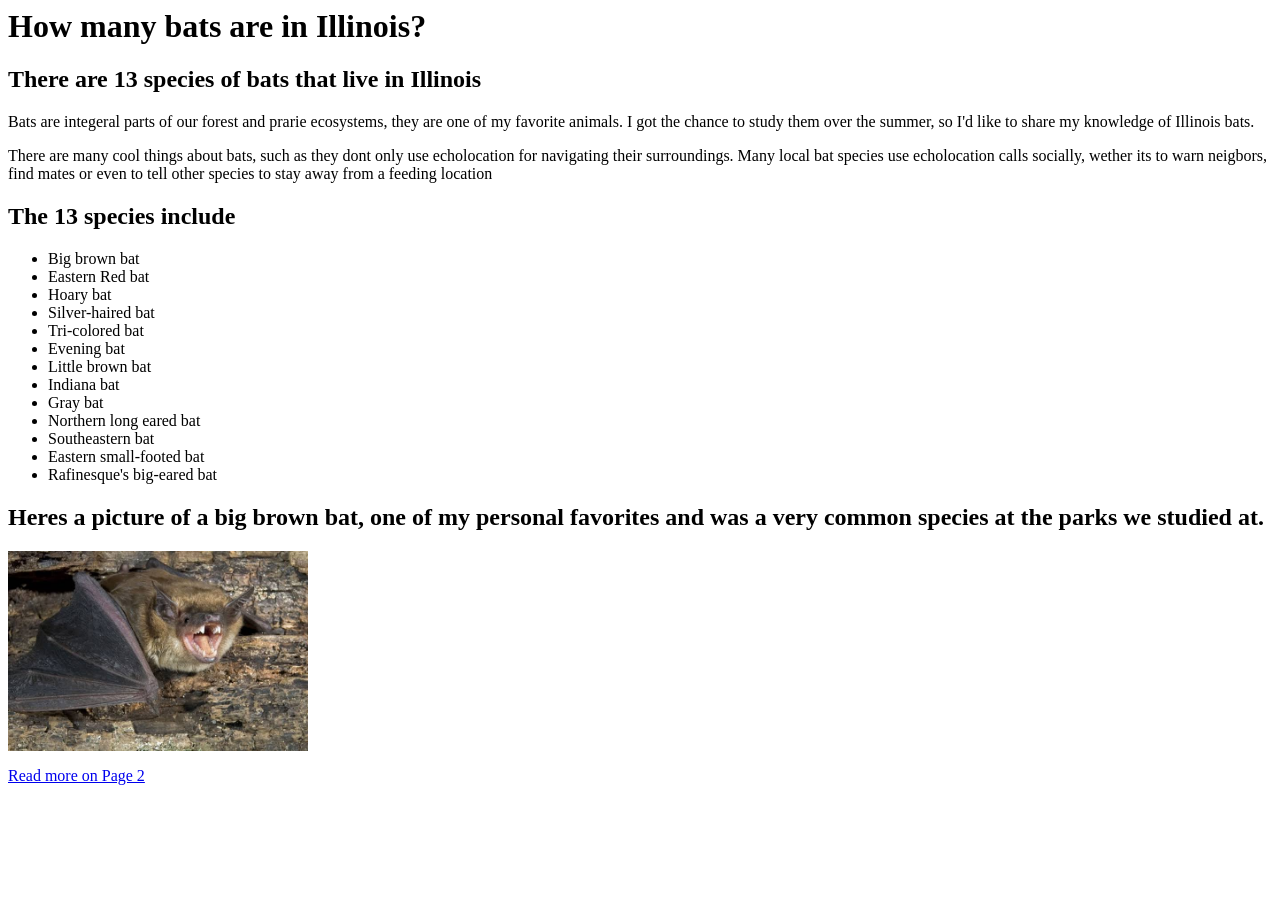
==== index.html @ 37f1aaad "Added content to page2.html, and fixed the link between the two pages. In page2.html I talk about th" ====
<html lang="en">
<head>
    <title>Bats of Illinois</title>
</head>
<body>

    <h1>How many bats are in Illinois?</h1>

    <h2>There are 13 species of bats that live in Illinois</h2>

    <p>
       Bats are integeral parts of our forest and prarie ecosystems, they are one of
       my favorite animals. I got the chance to study them over the summer, so I'd like to share
       my knowledge of Illinois bats.
    </p>

    <p>
        There are many cool things about bats, such as they dont 
        only use echolocation for navigating their surroundings. Many local 
        bat species use echolocation calls socially, wether its to warn neigbors,
        find mates or even to tell other species to stay away from a feeding location

    </p>

    <h2>The 13 species include</h2>

    <ul>
        <li>Big brown bat</li>
        <li>Eastern Red bat</li>
        <li>Hoary bat</li>
        <li>Silver-haired bat</li>
        <li>Tri-colored bat</li>
        <li>Evening bat</li>
        <li>Little brown bat</li>
        <li>Indiana bat</li>
        <li>Gray bat</li> 
        <li>Northern long eared bat</li>
        <li>Southeastern bat</li>
        <li>Eastern small-footed bat</li>
        <li>Rafinesque's big-eared bat</li>
    </ul>

    <h2>Heres a picture of a big brown bat, one of my personal favorites and was a very common species at the parks we studied at.</h2>
    <img src="images/bigbrown.jpg" alt="Big brown bat" width="300">

    <p>
       <a href="page2.html">Read more on Page 2</a>
    </p>
 
</body>
</html>
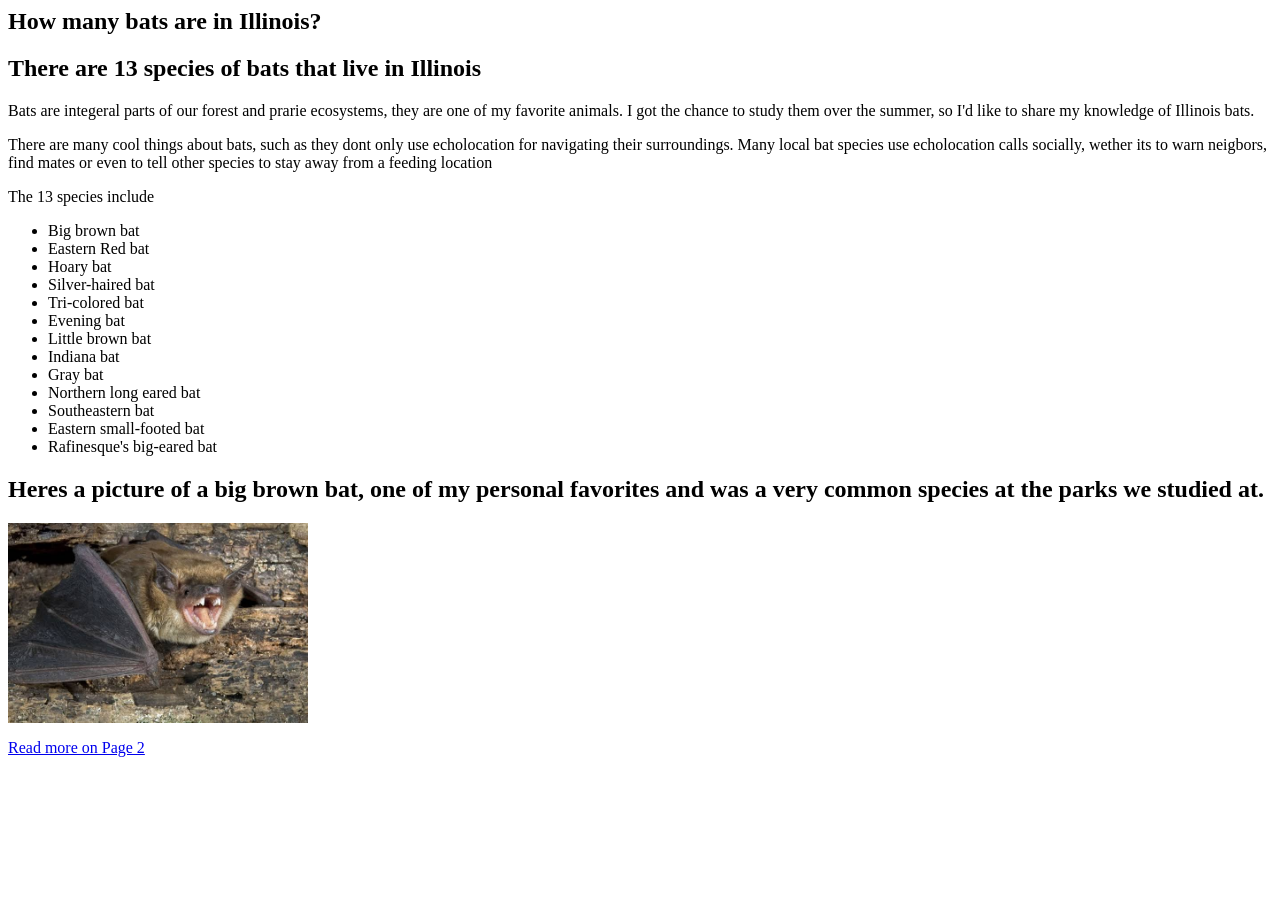
==== commit 5dce2fdd: "On both index.html and page2.html I switched the syntax to what is required, added sections and head" ====
--- a/index.html
+++ b/index.html
@@ -1,28 +1,28 @@
 <html lang="en">
-<head>
-    <title>Bats of Illinois</title>
-</head>
-<body>
+<header> <!-- The header section -->
+    <title>Bats of Illinois</title> <!-- Sets the title -->
+</header>
+<body> <!-- The body contains everything that is displayed on the webpage -->
+    <section> <!-- Groups the main introductory content into one section -->
+        <h1>How many bats are in Illinois?</h1> <!-- Main heading of the webpage -->
 
-    <h1>How many bats are in Illinois?</h1>
+        <h2>There are 13 species of bats that live in Illinois</h2> <!-- A second-level heading that provides additional information -->
 
-    <h2>There are 13 species of bats that live in Illinois</h2>
+        <p> <!-- Paragraph containing an introduction -->
+            Bats are integeral parts of our forest and prarie ecosystems, they are one of
+            my favorite animals. I got the chance to study them over the summer, so I'd like to share
+             my knowledge of Illinois bats.
+        </p>
 
-    <p>
-       Bats are integeral parts of our forest and prarie ecosystems, they are one of
-       my favorite animals. I got the chance to study them over the summer, so I'd like to share
-       my knowledge of Illinois bats.
-    </p>
+        <p> <!-- Another paragraph explaining facts -->
+            There are many cool things about bats, such as they dont 
+            only use echolocation for navigating their surroundings. Many local 
+            bat species use echolocation calls socially, wether its to warn neigbors,
+            find mates or even to tell other species to stay away from a feeding location
 
-    <p>
-        There are many cool things about bats, such as they dont 
-        only use echolocation for navigating their surroundings. Many local 
-        bat species use echolocation calls socially, wether its to warn neigbors,
-        find mates or even to tell other species to stay away from a feeding location
-
-    </p>
-
-    <h2>The 13 species include</h2>
+        </p>
+    </section> <!-- Closes the main section -->
+    <header>The 13 species include</header> <!-- Heading introducing the list of Illinois bat species -->
 
     <ul>
         <li>Big brown bat</li>
@@ -40,12 +40,13 @@
         <li>Rafinesque's big-eared bat</li>
     </ul>
 
-    <h2>Heres a picture of a big brown bat, one of my personal favorites and was a very common species at the parks we studied at.</h2>
-    <img src="images/bigbrown.jpg" alt="Big brown bat" width="300">
+    <h2>Heres a picture of a big brown bat, one of my personal favorites and was a very common species at the parks we studied at.</h2> <!-- Heading introducing the picture -->
+    <img src="images/bigbrown.jpg" alt="Big brown bat" width="300"> <!-- Displays an image from the images folder -->
 
-    <p>
-       <a href="page2.html">Read more on Page 2</a>
-    </p>
- 
-</body>
+    <footer> <!-- Footer contains  links at the bottom of the webpage -->
+        <p>
+            <a href="page2.html">Read more on Page 2</a>
+        </p>
+    </footer>
+</body> <!-- Closes the body of the webpage -->
 </html>
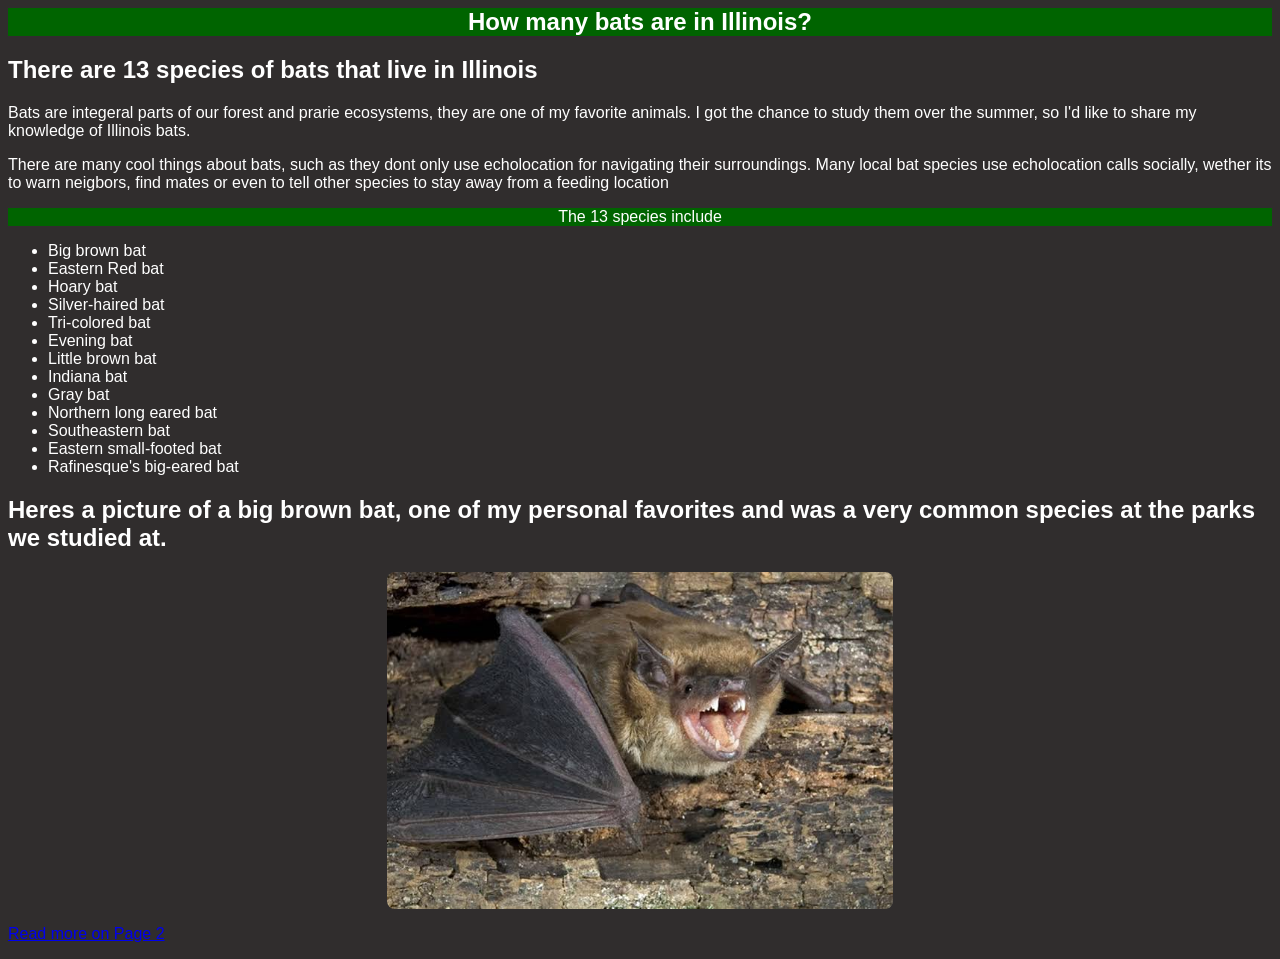
==== commit fea5743b: "Created style.css, stylizing the webpage and the images." ====
--- a/index.html
+++ b/index.html
@@ -1,52 +1,53 @@
 <html lang="en">
-<header> <!-- The header section -->
-    <title>Bats of Illinois</title> <!-- Sets the title -->
-</header>
-<body> <!-- The body contains everything that is displayed on the webpage -->
-    <section> <!-- Groups the main introductory content into one section -->
-        <h1>How many bats are in Illinois?</h1> <!-- Main heading of the webpage -->
+    <head><link rel="stylesheet" href="./css/style.css" /></head>
+    <header> <!-- The header section -->
+        <title>Bats of Illinois</title> <!-- Sets the title -->
+    </header>
+    <body> <!-- The body contains everything that is displayed on the webpage -->
+        <section> <!-- Groups the main introductory content into one section -->
+            <h1>How many bats are in Illinois?</h1> <!-- Main heading of the webpage -->
 
-        <h2>There are 13 species of bats that live in Illinois</h2> <!-- A second-level heading that provides additional information -->
+            <h2>There are 13 species of bats that live in Illinois</h2> <!-- A second-level heading that provides additional information -->
 
-        <p> <!-- Paragraph containing an introduction -->
-            Bats are integeral parts of our forest and prarie ecosystems, they are one of
-            my favorite animals. I got the chance to study them over the summer, so I'd like to share
-             my knowledge of Illinois bats.
-        </p>
+            <p> <!-- Paragraph containing an introduction -->
+                Bats are integeral parts of our forest and prarie ecosystems, they are one of
+                my favorite animals. I got the chance to study them over the summer, so I'd like to share
+                my knowledge of Illinois bats.
+            </p>
 
-        <p> <!-- Another paragraph explaining facts -->
-            There are many cool things about bats, such as they dont 
-            only use echolocation for navigating their surroundings. Many local 
-            bat species use echolocation calls socially, wether its to warn neigbors,
-            find mates or even to tell other species to stay away from a feeding location
+            <p> <!-- Another paragraph explaining facts -->
+                There are many cool things about bats, such as they dont 
+                only use echolocation for navigating their surroundings. Many local 
+                bat species use echolocation calls socially, wether its to warn neigbors,
+                find mates or even to tell other species to stay away from a feeding location
 
-        </p>
-    </section> <!-- Closes the main section -->
-    <header>The 13 species include</header> <!-- Heading introducing the list of Illinois bat species -->
+            </p>
+        </section> <!-- Closes the main section -->
+        <header>The 13 species include</header> <!-- Heading introducing the list of Illinois bat species -->
 
-    <ul>
-        <li>Big brown bat</li>
-        <li>Eastern Red bat</li>
-        <li>Hoary bat</li>
-        <li>Silver-haired bat</li>
-        <li>Tri-colored bat</li>
-        <li>Evening bat</li>
-        <li>Little brown bat</li>
-        <li>Indiana bat</li>
-        <li>Gray bat</li> 
-        <li>Northern long eared bat</li>
-        <li>Southeastern bat</li>
-        <li>Eastern small-footed bat</li>
-        <li>Rafinesque's big-eared bat</li>
-    </ul>
+        <ul> <!-- Starts an unordered list -->
+            <li>Big brown bat</li>
+            <li>Eastern Red bat</li>
+            <li>Hoary bat</li>
+            <li>Silver-haired bat</li>
+            <li>Tri-colored bat</li>
+            <li>Evening bat</li>
+            <li>Little brown bat</li>
+            <li>Indiana bat</li>
+            <li>Gray bat</li> 
+            <li>Northern long eared bat</li>
+            <li>Southeastern bat</li>
+            <li>Eastern small-footed bat</li>
+            <li>Rafinesque's big-eared bat</li>
+        </ul> <!-- Closes an unordered list -->
 
-    <h2>Heres a picture of a big brown bat, one of my personal favorites and was a very common species at the parks we studied at.</h2> <!-- Heading introducing the picture -->
-    <img src="images/bigbrown.jpg" alt="Big brown bat" width="300"> <!-- Displays an image from the images folder -->
+        <h2>Heres a picture of a big brown bat, one of my personal favorites and was a very common species at the parks we studied at.</h2> <!-- Heading introducing the picture -->
+        <img src="images/bigbrown.jpg" alt="Big brown bat" width="300"> <!-- Displays an image from the images folder -->
 
-    <footer> <!-- Footer contains  links at the bottom of the webpage -->
-        <p>
-            <a href="page2.html">Read more on Page 2</a>
-        </p>
-    </footer>
-</body> <!-- Closes the body of the webpage -->
+        <footer> <!-- Footer contains  links at the bottom of the webpage -->
+            <p>
+                <a href="page2.html">Read more on Page 2</a>
+            </p>
+        </footer>
+    </body> <!-- Closes the body of the webpage -->
 </html>
--- a/css/style.css
+++ b/css/style.css
@@ -0,0 +1,20 @@
+body {
+    background-color: rgb(48, 45, 45);
+    font-family: sans-serif;
+    color: white;
+}
+header {
+  background-color: darkgreen ;
+  text-align: center;
+}
+h1{
+    background-color: darkgreen ;
+    text-align: center;
+    
+}
+img {
+  width: 40%;
+  border-radius: 8px;
+  display: block;
+  margin: auto;
+}
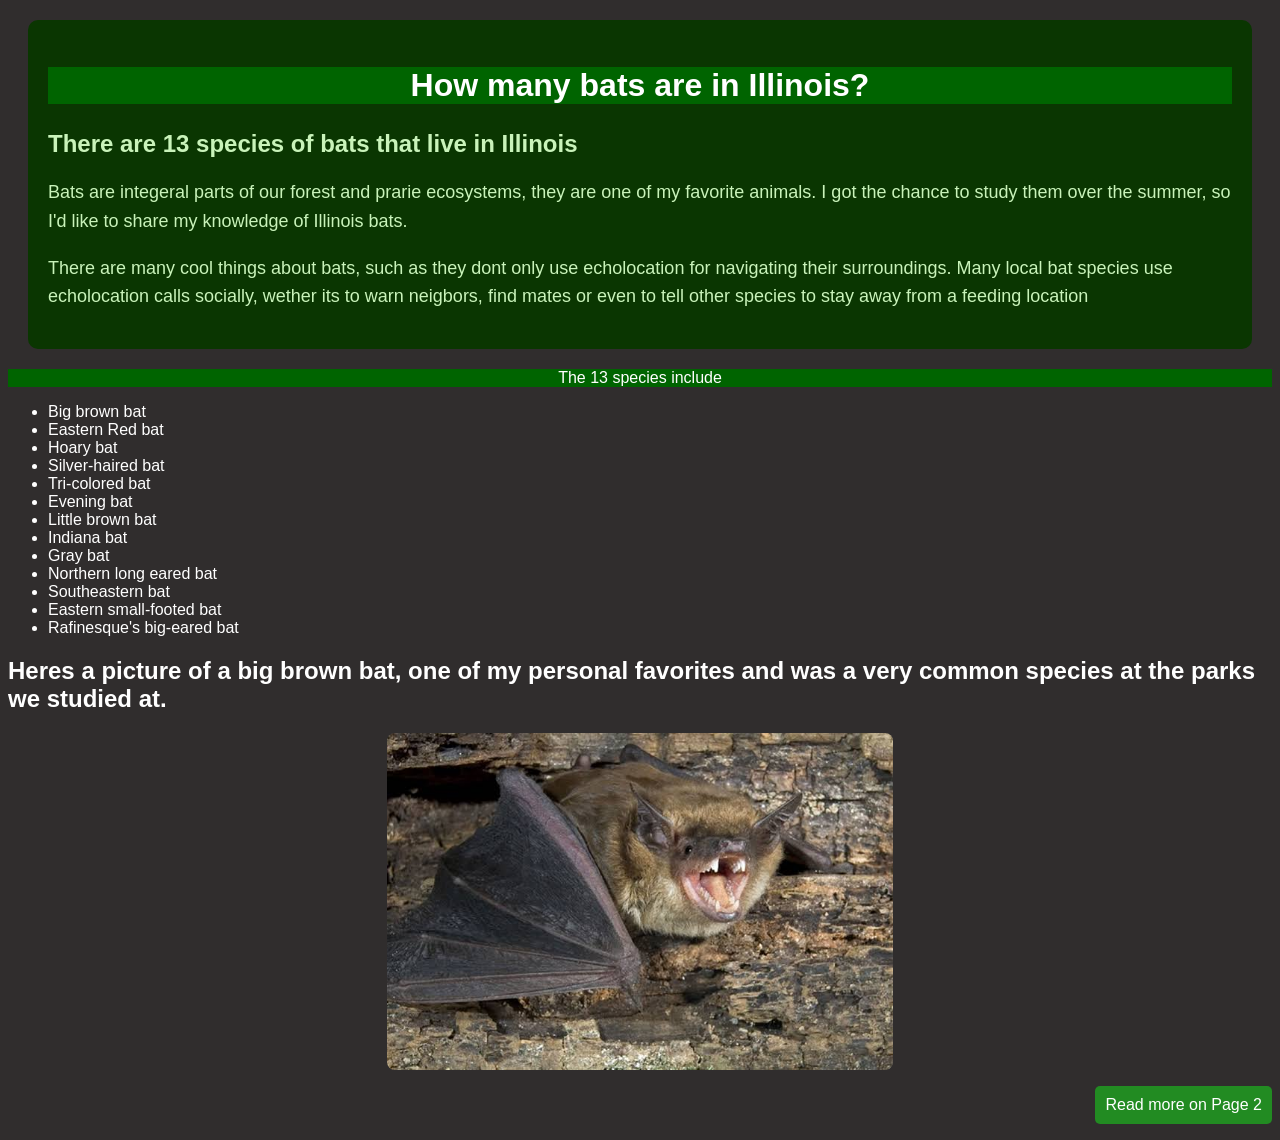
==== commit a53ada1e: "Added classes to index.html, and accordingly stylized those classes in style.css" ====
--- a/index.html
+++ b/index.html
@@ -4,18 +4,18 @@
         <title>Bats of Illinois</title> <!-- Sets the title -->
     </header>
     <body> <!-- The body contains everything that is displayed on the webpage -->
-        <section> <!-- Groups the main introductory content into one section -->
-            <h1>How many bats are in Illinois?</h1> <!-- Main heading of the webpage -->
+        <section id ="MainText"> <!-- Groups the main introductory content into one section -->
+            <h1 class="OnPgTitle">How many bats are in Illinois?</h1> <!-- Main heading of the webpage -->
 
-            <h2>There are 13 species of bats that live in Illinois</h2> <!-- A second-level heading that provides additional information -->
+            <h2 class ="SubTitle"> There are 13 species of bats that live in Illinois</h2> <!-- A second-level heading that provides additional information -->
 
-            <p> <!-- Paragraph containing an introduction -->
+            <p class ="FirstPara"> <!-- Paragraph containing an introduction -->
                 Bats are integeral parts of our forest and prarie ecosystems, they are one of
                 my favorite animals. I got the chance to study them over the summer, so I'd like to share
                 my knowledge of Illinois bats.
             </p>
 
-            <p> <!-- Another paragraph explaining facts -->
+            <p class="SecoundPara"> <!-- Another paragraph explaining facts -->
                 There are many cool things about bats, such as they dont 
                 only use echolocation for navigating their surroundings. Many local 
                 bat species use echolocation calls socially, wether its to warn neigbors,
@@ -25,7 +25,7 @@
         </section> <!-- Closes the main section -->
         <header>The 13 species include</header> <!-- Heading introducing the list of Illinois bat species -->
 
-        <ul> <!-- Starts an unordered list -->
+        <ul class = "List1"> <!-- Starts an unordered list -->
             <li>Big brown bat</li>
             <li>Eastern Red bat</li>
             <li>Hoary bat</li>
@@ -41,13 +41,14 @@
             <li>Rafinesque's big-eared bat</li>
         </ul> <!-- Closes an unordered list -->
 
-        <h2>Heres a picture of a big brown bat, one of my personal favorites and was a very common species at the parks we studied at.</h2> <!-- Heading introducing the picture -->
-        <img src="images/bigbrown.jpg" alt="Big brown bat" width="300"> <!-- Displays an image from the images folder -->
-
-        <footer> <!-- Footer contains  links at the bottom of the webpage -->
-            <p>
-                <a href="page2.html">Read more on Page 2</a>
-            </p>
-        </footer>
+         <nav id="footer">
+            <h2 class = "ImgTitle">Heres a picture of a big brown bat, one of my personal favorites and was a very common species at the parks we studied at.</h2> <!-- Heading introducing the picture -->
+            <img src="images/bigbrown.jpg" alt="Big brown bat" width="300"> <!-- Displays an image from the images folder -->
+            <footer> <!-- Footer contains  links at the bottom of the webpage -->
+                <p class="button" >
+                    <a href="page2.html">Read more on Page 2</a>
+                </p>
+            </footer>
+        </nav>
     </body> <!-- Closes the body of the webpage -->
 </html>
--- a/css/style.css
+++ b/css/style.css
@@ -17,4 +17,47 @@
   border-radius: 8px;
   display: block;
   margin: auto;
+}
+#MainText {
+    background-color: rgb(10, 54, 1);
+    padding: 20px;
+    margin: 20px;
+    border-radius: 10px;
+}
+.OnPgTitle {
+    color: white;
+    font-size: 32px;
+    text-align: center;
+}
+.SubTitle {
+    color: rgb(201, 243, 186);
+    font-size: 24px;
+}
+.FirstPara {
+    color: rgb(201, 243, 186);
+    font-size: 18px;
+    line-height: 1.6;
+}
+
+.SecoundPara {
+    color: rgb(201, 243, 186);
+    font-size: 18px;
+    line-height: 1.6;
+}
+.button {
+    background-color: #228b22;
+    padding: 10px;
+    border-radius: 5px;
+    text-align: right;
+    margin-left: auto;
+    width: fit-content;
+}
+
+.button a {
+    color: white;
+    text-decoration: none;
+}
+
+.button:hover {
+    background-color: #006400;
 }
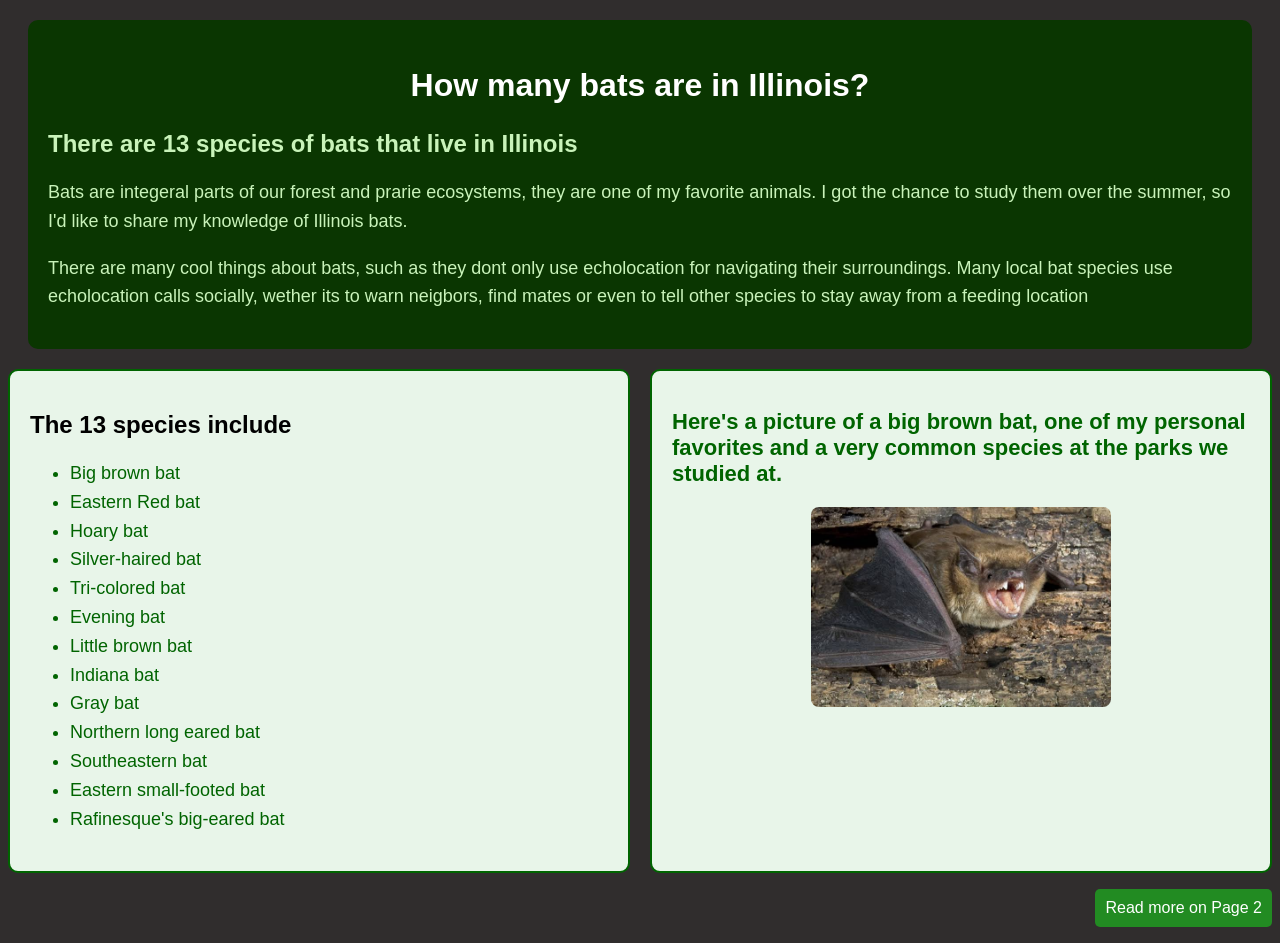
==== commit d67313a4: "Add page styling and Flexbox layout. And some other small changes," ====
--- a/index.html
+++ b/index.html
@@ -23,27 +23,41 @@
 
             </p>
         </section> <!-- Closes the main section -->
-        <header>The 13 species include</header> <!-- Heading introducing the list of Illinois bat species -->
+        <div class="FlexContainer">
+            <!-- Box 1: List of bat species -->
+            <div class="FlexBox">
+                <h2 class = List1Title>The 13 species include</h2>
 
-        <ul class = "List1"> <!-- Starts an unordered list -->
-            <li>Big brown bat</li>
-            <li>Eastern Red bat</li>
-            <li>Hoary bat</li>
-            <li>Silver-haired bat</li>
-            <li>Tri-colored bat</li>
-            <li>Evening bat</li>
-            <li>Little brown bat</li>
-            <li>Indiana bat</li>
-            <li>Gray bat</li> 
-            <li>Northern long eared bat</li>
-            <li>Southeastern bat</li>
-            <li>Eastern small-footed bat</li>
-            <li>Rafinesque's big-eared bat</li>
-        </ul> <!-- Closes an unordered list -->
+                <ul class="List1">
+                    <li>Big brown bat</li>
+                    <li>Eastern Red bat</li>
+                    <li>Hoary bat</li>
+                    <li>Silver-haired bat</li>
+                    <li>Tri-colored bat</li>
+                    <li>Evening bat</li>
+                    <li>Little brown bat</li>
+                    <li>Indiana bat</li>
+                    <li>Gray bat</li>
+                    <li>Northern long eared bat</li>
+                    <li>Southeastern bat</li>
+                    <li>Eastern small-footed bat</li>
+                    <li>Rafinesque's big-eared bat</li>
+                </ul>
+            </div>
 
-         <nav id="footer">
-            <h2 class = "ImgTitle">Heres a picture of a big brown bat, one of my personal favorites and was a very common species at the parks we studied at.</h2> <!-- Heading introducing the picture -->
-            <img src="images/bigbrown.jpg" alt="Big brown bat" width="300"> <!-- Displays an image from the images folder -->
+            <!-- Box 2: Image title and image -->
+            <div class="FlexBox">
+                <h2 class="ImgTitle">
+                    Here's a picture of a big brown bat, one of my personal
+                    favorites and a very common species at the parks we studied at.
+                </h2>
+
+                <img src="images/bigbrown.jpg" alt="Big brown bat" width="300">
+            </div>
+
+        </div>
+        
+        <nav id="footer">
             <footer> <!-- Footer contains  links at the bottom of the webpage -->
                 <p class="button" >
                     <a href="page2.html">Read more on Page 2</a>
--- a/css/style.css
+++ b/css/style.css
@@ -1,49 +1,99 @@
+/* For style I went with a green theme overall. With a 
+grey background, so it is easy on the eyes.
+I think it works well with the bats, and I added the 
+flex boxes, to shrink downt the length of the website. This is
+because the list stretched out the website a lot
+so I added it to a box and put the image next to it
+I also added some borders so the boxes blended into the 
+theme better and didnt clash with the background color*/
 body {
     background-color: rgb(48, 45, 45);
     font-family: sans-serif;
-    color: white;
 }
-header {
-  background-color: darkgreen ;
-  text-align: center;
-}
-h1{
-    background-color: darkgreen ;
-    text-align: center;
-    
-}
-img {
-  width: 40%;
-  border-radius: 8px;
-  display: block;
-  margin: auto;
-}
+
+/* Main introduction */
 #MainText {
     background-color: rgb(10, 54, 1);
     padding: 20px;
     margin: 20px;
     border-radius: 10px;
 }
+
+/* Main page title */
 .OnPgTitle {
     color: white;
     font-size: 32px;
     text-align: center;
 }
+
+/* Subtitles */
 .SubTitle {
     color: rgb(201, 243, 186);
     font-size: 24px;
 }
+
+/* Paragraphs */
 .FirstPara {
     color: rgb(201, 243, 186);
     font-size: 18px;
     line-height: 1.6;
 }
-
-.SecoundPara {
+.Secoundpara{
     color: rgb(201, 243, 186);
     font-size: 18px;
     line-height: 1.6;
 }
+
+/* Two boxes */
+.FlexContainer {
+    display: flex;
+    flex-direction: row;
+    gap: 20px;
+    align-items: stretch;
+}
+
+/* Individual boxes */
+.FlexBox {
+    flex: 1;
+    background-color: #e8f5e9;
+    padding: 20px;
+    border: 2px solid darkgreen;
+    border-radius: 10px;
+}
+
+/* Box headings */
+.ImgTitle {
+    color: darkgreen;
+    font-size: 22px;
+    margin-bottom: 20px;
+}
+
+/* Ordered list */
+.List1 {
+    color: darkgreen;
+    font-size: 18px;
+    line-height: 1.6;
+}
+
+/* Paragraph inside the boxes */
+.FlexBox p {
+    color: darkgreen;
+    font-size: 18px;
+    line-height: 1.6;
+}
+
+/* Images, Still a bit unsure of how to work with image formatting, works great on page 2 but not so great on page 1, maybe has something to
+do with the amount of text above image1 */
+.FlexBox img {
+    max-width: 100%;
+    height: auto;
+    display: block;
+    margin: 0 auto;
+    border-radius: 8px;
+}
+
+/* Button, I like the button at the bottom right, as if you are turning the page, had to google some farmatting stuff to figure it out,
+but it looks pretty great. Maybe an easirt way without finicking with the margins like the assignment said. */
 .button {
     background-color: #228b22;
     padding: 10px;
@@ -56,8 +106,4 @@
 .button a {
     color: white;
     text-decoration: none;
-}
-
-.button:hover {
-    background-color: #006400;
 }
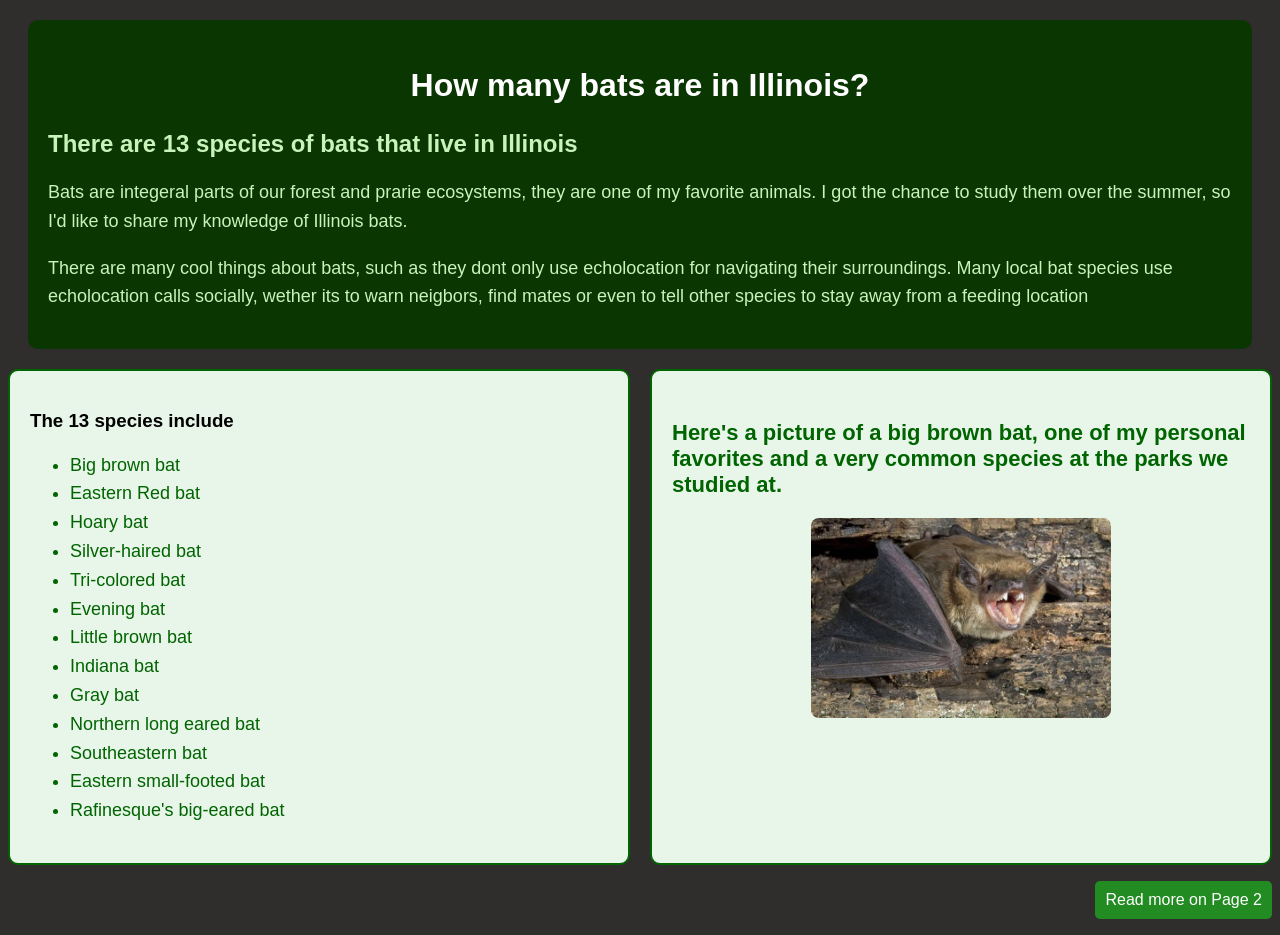
==== commit 5830c326: "Updated some accessability and basic formating. As well as added media queries. This includes proper" ====
--- a/index.html
+++ b/index.html
@@ -1,62 +1,61 @@
 <html lang="en">
-    <head><link rel="stylesheet" href="./css/style.css" /></head>
-    <header> <!-- The header section -->
-        <title>Bats of Illinois</title> <!-- Sets the title -->
-    </header>
     <body> <!-- The body contains everything that is displayed on the webpage -->
-        <section id ="MainText"> <!-- Groups the main introductory content into one section -->
-            <h1 class="OnPgTitle">How many bats are in Illinois?</h1> <!-- Main heading of the webpage -->
+        <head><link rel="stylesheet" href="./css/style.css" /></head>
+        <header> <!-- The header section --><title>Bats of Illinois</title> <!-- Sets the title --></header>
+        <main>
+            <section id ="MainText"> <!-- Groups the main introductory content into one section -->
+                <h1 class="OnPgTitle">How many bats are in Illinois?</h1> <!-- Main heading of the webpage -->
 
-            <h2 class ="SubTitle"> There are 13 species of bats that live in Illinois</h2> <!-- A second-level heading that provides additional information -->
+                <h2 class ="SubTitle"> There are 13 species of bats that live in Illinois</h2> <!-- A second-level heading that provides additional information -->
 
-            <p class ="FirstPara"> <!-- Paragraph containing an introduction -->
+                <p class ="FirstPara"> <!-- Paragraph containing an introduction -->
                 Bats are integeral parts of our forest and prarie ecosystems, they are one of
                 my favorite animals. I got the chance to study them over the summer, so I'd like to share
                 my knowledge of Illinois bats.
-            </p>
+                </p>
 
-            <p class="SecoundPara"> <!-- Another paragraph explaining facts -->
-                There are many cool things about bats, such as they dont 
-                only use echolocation for navigating their surroundings. Many local 
-                bat species use echolocation calls socially, wether its to warn neigbors,
-                find mates or even to tell other species to stay away from a feeding location
+                <p class="SecoundPara"> <!-- Another paragraph explaining facts -->
+                    There are many cool things about bats, such as they dont 
+                    only use echolocation for navigating their surroundings. Many local 
+                    bat species use echolocation calls socially, wether its to warn neigbors,
+                    find mates or even to tell other species to stay away from a feeding location
+                </p>
+            </section> <!-- Closes the main section -->
+            <section>
+                <div class="FlexContainer"><!-- Box 1: List of bat species -->
+                    <div class="FlexBox">
+                        <h3 class = List1Title>The 13 species include</h3>
 
-            </p>
-        </section> <!-- Closes the main section -->
-        <div class="FlexContainer">
-            <!-- Box 1: List of bat species -->
-            <div class="FlexBox">
-                <h2 class = List1Title>The 13 species include</h2>
+                        <ul class="List1">
+                            <li>Big brown bat</li>
+                            <li>Eastern Red bat</li>
+                            <li>Hoary bat</li>
+                            <li>Silver-haired bat</li>
+                            <li>Tri-colored bat</li>
+                            <li>Evening bat</li>
+                            <li>Little brown bat</li>
+                            <li>Indiana bat</li>
+                            <li>Gray bat</li>
+                            <li>Northern long eared bat</li>
+                            <li>Southeastern bat</li>
+                            <li>Eastern small-footed bat</li>
+                            <li>Rafinesque's big-eared bat</li>
+                        </ul>
+                    </div>
 
-                <ul class="List1">
-                    <li>Big brown bat</li>
-                    <li>Eastern Red bat</li>
-                    <li>Hoary bat</li>
-                    <li>Silver-haired bat</li>
-                    <li>Tri-colored bat</li>
-                    <li>Evening bat</li>
-                    <li>Little brown bat</li>
-                    <li>Indiana bat</li>
-                    <li>Gray bat</li>
-                    <li>Northern long eared bat</li>
-                    <li>Southeastern bat</li>
-                    <li>Eastern small-footed bat</li>
-                    <li>Rafinesque's big-eared bat</li>
-                </ul>
-            </div>
+                    <!-- Box 2: Image title and image -->
+                    <div class="FlexBox">
+                        <h4 class="ImgTitle">
+                            Here's a picture of a big brown bat, one of my personal
+                            favorites and a very common species at the parks we studied at.
+                        </h4>
 
-            <!-- Box 2: Image title and image -->
-            <div class="FlexBox">
-                <h2 class="ImgTitle">
-                    Here's a picture of a big brown bat, one of my personal
-                    favorites and a very common species at the parks we studied at.
-                </h2>
+                        <img src="images/bigbrown.jpg" alt="Image of a Big brown bat" width="300">
+                    </div>
 
-                <img src="images/bigbrown.jpg" alt="Big brown bat" width="300">
-            </div>
-
-        </div>
-        
+                </div>
+            </section>
+        </main>
         <nav id="footer">
             <footer> <!-- Footer contains  links at the bottom of the webpage -->
                 <p class="button" >
--- a/css/style.css
+++ b/css/style.css
@@ -106,4 +106,12 @@
 .button a {
     color: white;
     text-decoration: none;
+}
+
+@media (max-width: 600px) {
+    .FlexContainer{
+        flex-direction: column;
+        align-items: center;
+    }
+    
 }
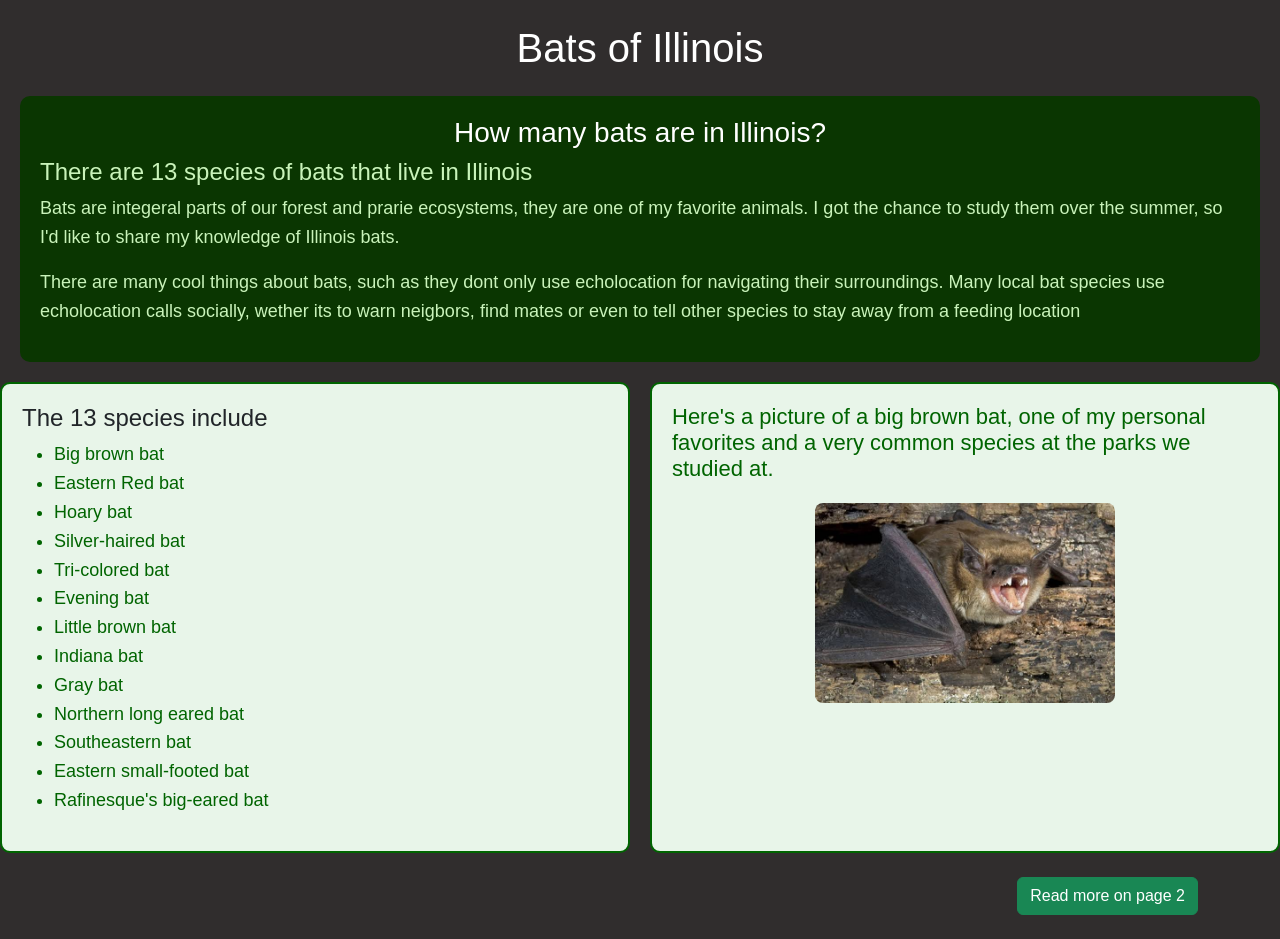
==== commit 5f813312: ""Added minimal Bootstrap styling, I like how the flexbox looks more, so I just centered the title an" ====
--- a/index.html
+++ b/index.html
@@ -1,12 +1,34 @@
 <html lang="en">
-    <body> <!-- The body contains everything that is displayed on the webpage -->
-        <head><link rel="stylesheet" href="./css/style.css" /></head>
-        <header> <!-- The header section --><title>Bats of Illinois</title> <!-- Sets the title --></header>
+    <head>
+
+        <title>Bats of Illinois</title>
+
+        <!-- Bootstrap CSS -->
+        <link href="https://cdn.jsdelivr.net/npm/bootstrap@5.3.8/dist/css/bootstrap.min.css"
+            rel="stylesheet"
+            integrity="sha384-sRIl4kxILFvY47J16cr9ZwB07vP4J8+LH7qKQnuqkuIAvNWLzeN8tE5YBujZqJLB"
+            crossorigin="anonymous">
+
+        <link rel="stylesheet" href="./css/style.css">
+     </head>
+     <body>
+        <!-- Centered page title -->
+        <div class="container mt-4">
+            <h1 class="OnPgTitle text-center fs-1">
+                Bats of Illinois
+            </h1>
+        </div>
+
+        <main>
+        <div class="container mt-4">
+
+        </div>
+
         <main>
             <section id ="MainText"> <!-- Groups the main introductory content into one section -->
-                <h1 class="OnPgTitle">How many bats are in Illinois?</h1> <!-- Main heading of the webpage -->
+                <h2 class="OnPgTitle text-center fs-3">How many bats are in Illinois?</h2> <!-- Main heading of the webpage -->
 
-                <h2 class ="SubTitle"> There are 13 species of bats that live in Illinois</h2> <!-- A second-level heading that provides additional information -->
+                <h3 class ="SubTitle"> There are 13 species of bats that live in Illinois</h3> <!-- A second-level heading that provides additional information -->
 
                 <p class ="FirstPara"> <!-- Paragraph containing an introduction -->
                 Bats are integeral parts of our forest and prarie ecosystems, they are one of
@@ -24,7 +46,7 @@
             <section>
                 <div class="FlexContainer"><!-- Box 1: List of bat species -->
                     <div class="FlexBox">
-                        <h3 class = List1Title>The 13 species include</h3>
+                        <h4 class = List1Title>The 13 species include</h4>
 
                         <ul class="List1">
                             <li>Big brown bat</li>
@@ -45,10 +67,10 @@
 
                     <!-- Box 2: Image title and image -->
                     <div class="FlexBox">
-                        <h4 class="ImgTitle">
+                        <h5 class="ImgTitle">
                             Here's a picture of a big brown bat, one of my personal
                             favorites and a very common species at the parks we studied at.
-                        </h4>
+                        </h5>
 
                         <img src="images/bigbrown.jpg" alt="Image of a Big brown bat" width="300">
                     </div>
@@ -57,11 +79,11 @@
             </section>
         </main>
         <nav id="footer">
-            <footer> <!-- Footer contains  links at the bottom of the webpage -->
-                <p class="button" >
-                    <a href="page2.html">Read more on Page 2</a>
-                </p>
-            </footer>
+            <footer class="container my-4 text-end">
+                <a href="page2.html" class="btn btn-success">
+                Read more on page 2
+            </a>
+        </footer>
         </nav>
     </body> <!-- Closes the body of the webpage -->
 </html>
--- a/css/style.css
+++ b/css/style.css
@@ -95,7 +95,7 @@
 /* Button, I like the button at the bottom right, as if you are turning the page, had to google some farmatting stuff to figure it out,
 but it looks pretty great. Maybe an easirt way without finicking with the margins like the assignment said. */
 .button {
-    background-color: #228b22;
+    background-color: #033103;
     padding: 10px;
     border-radius: 5px;
     text-align: right;
